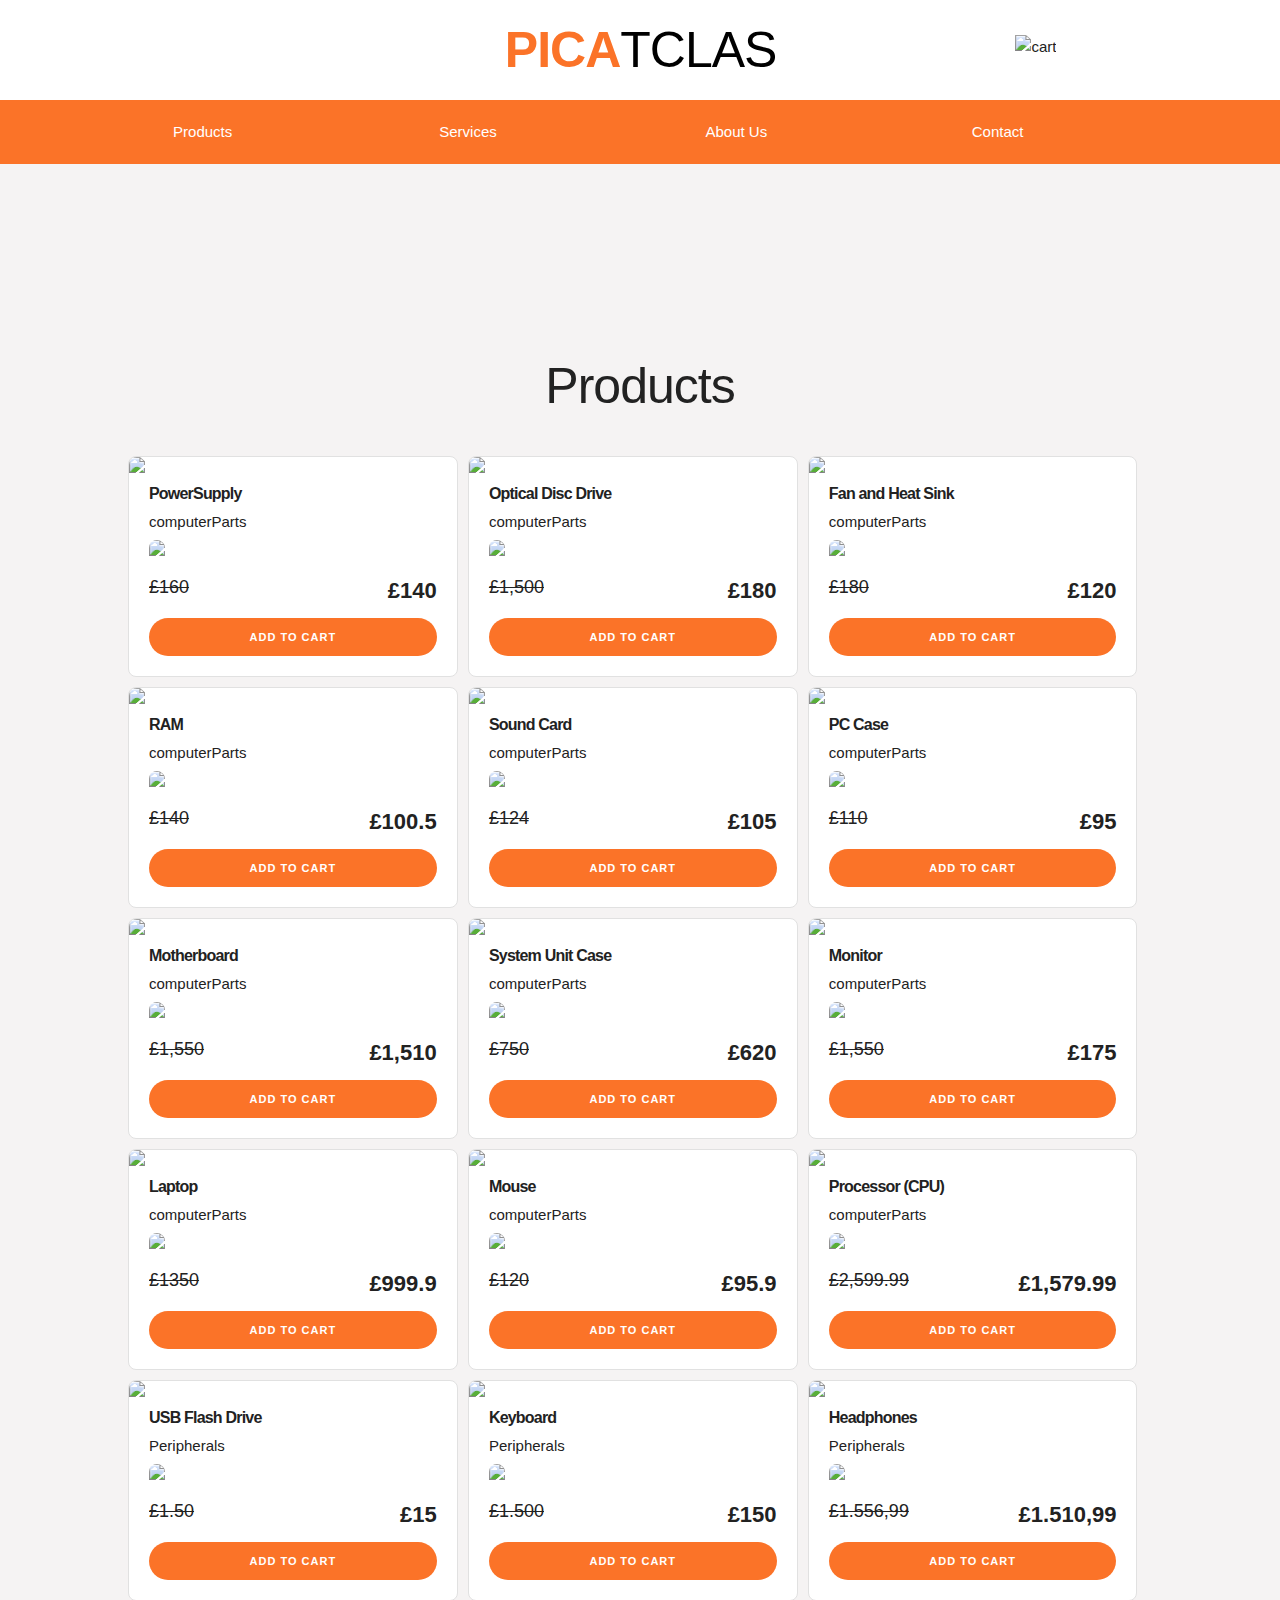
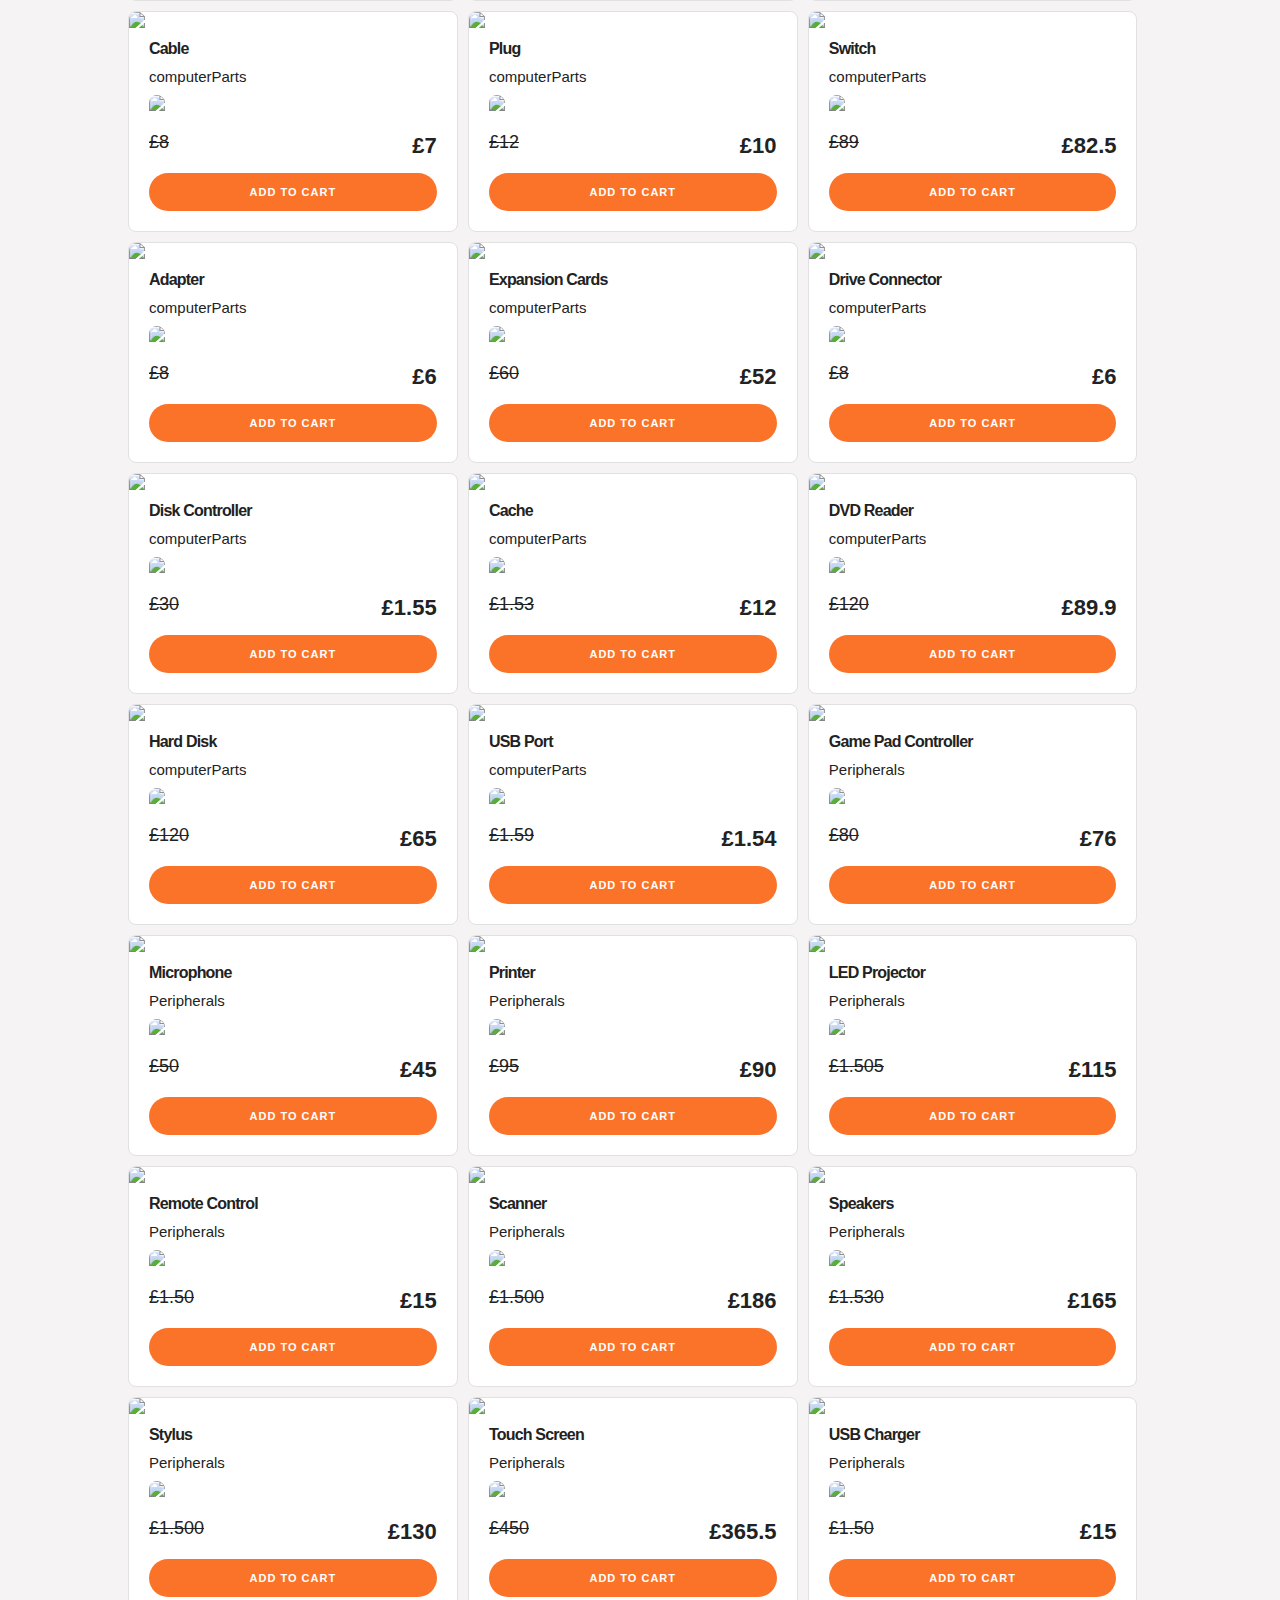
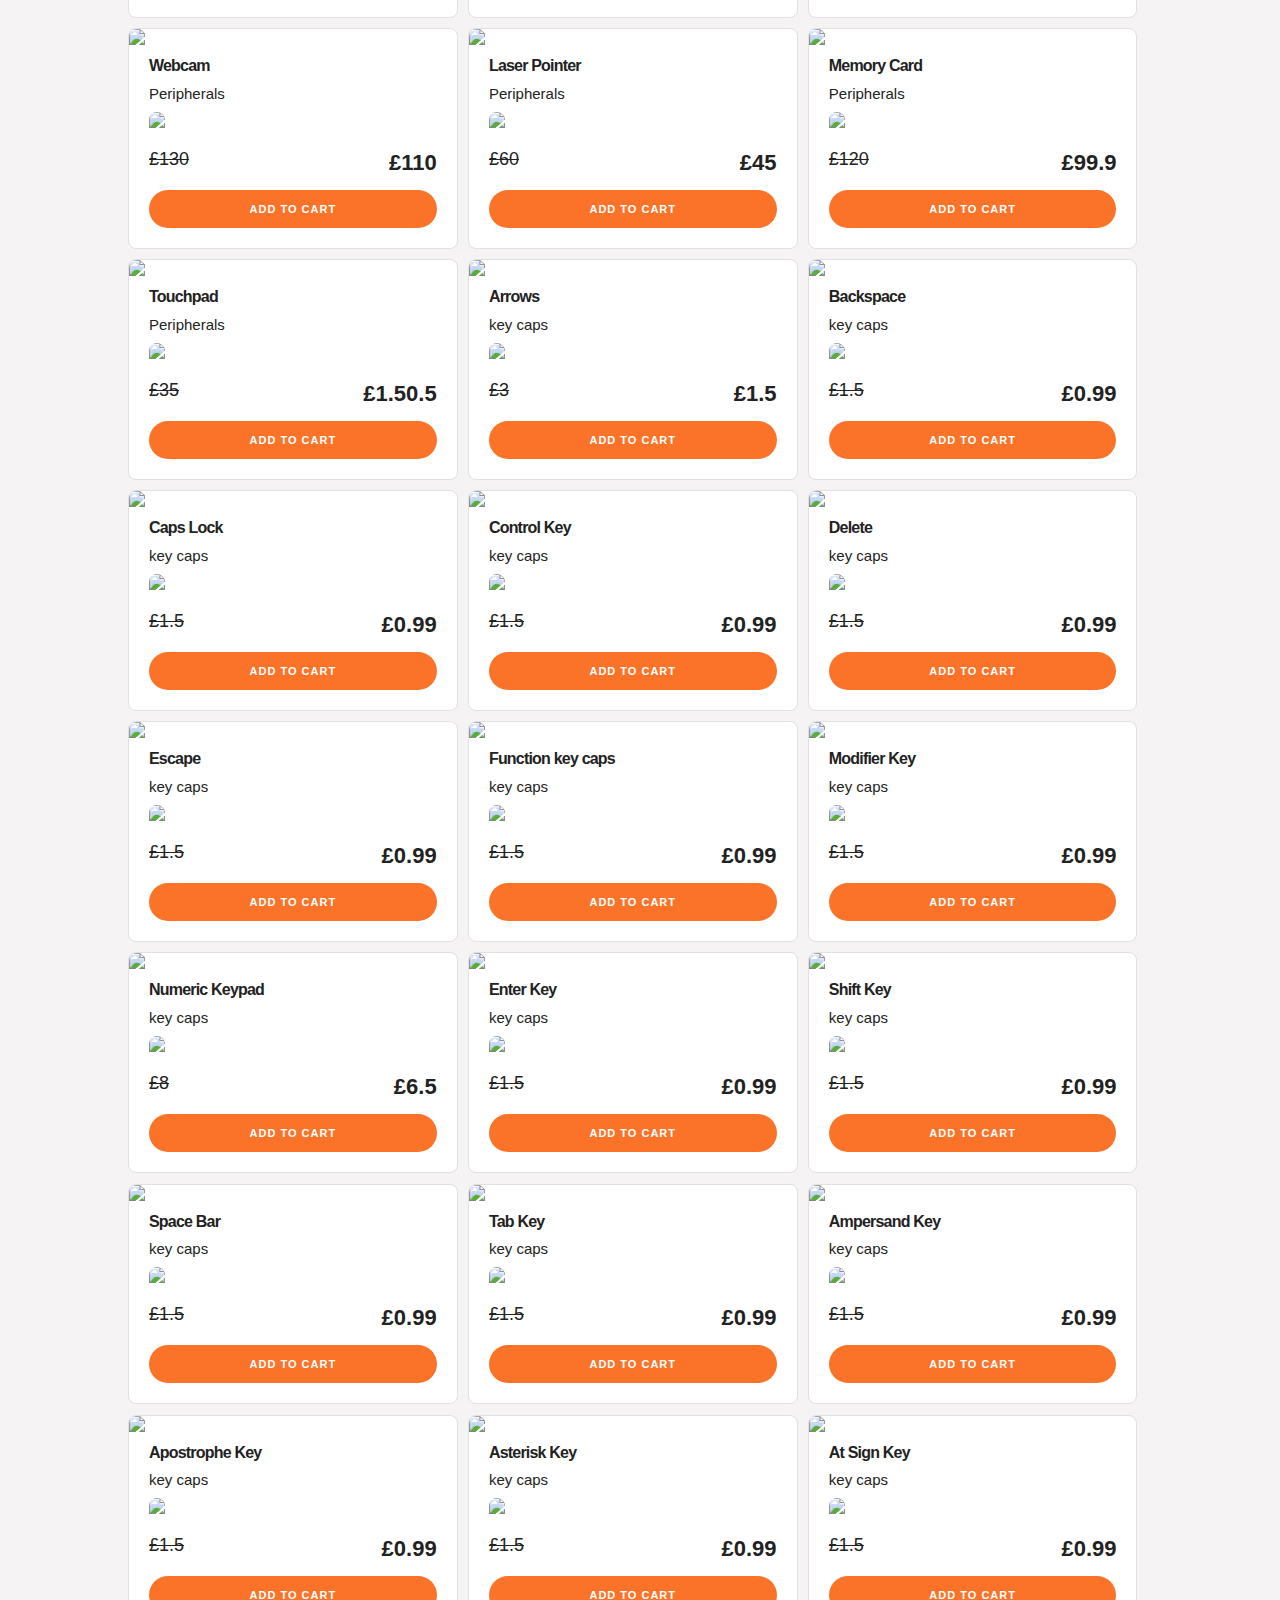
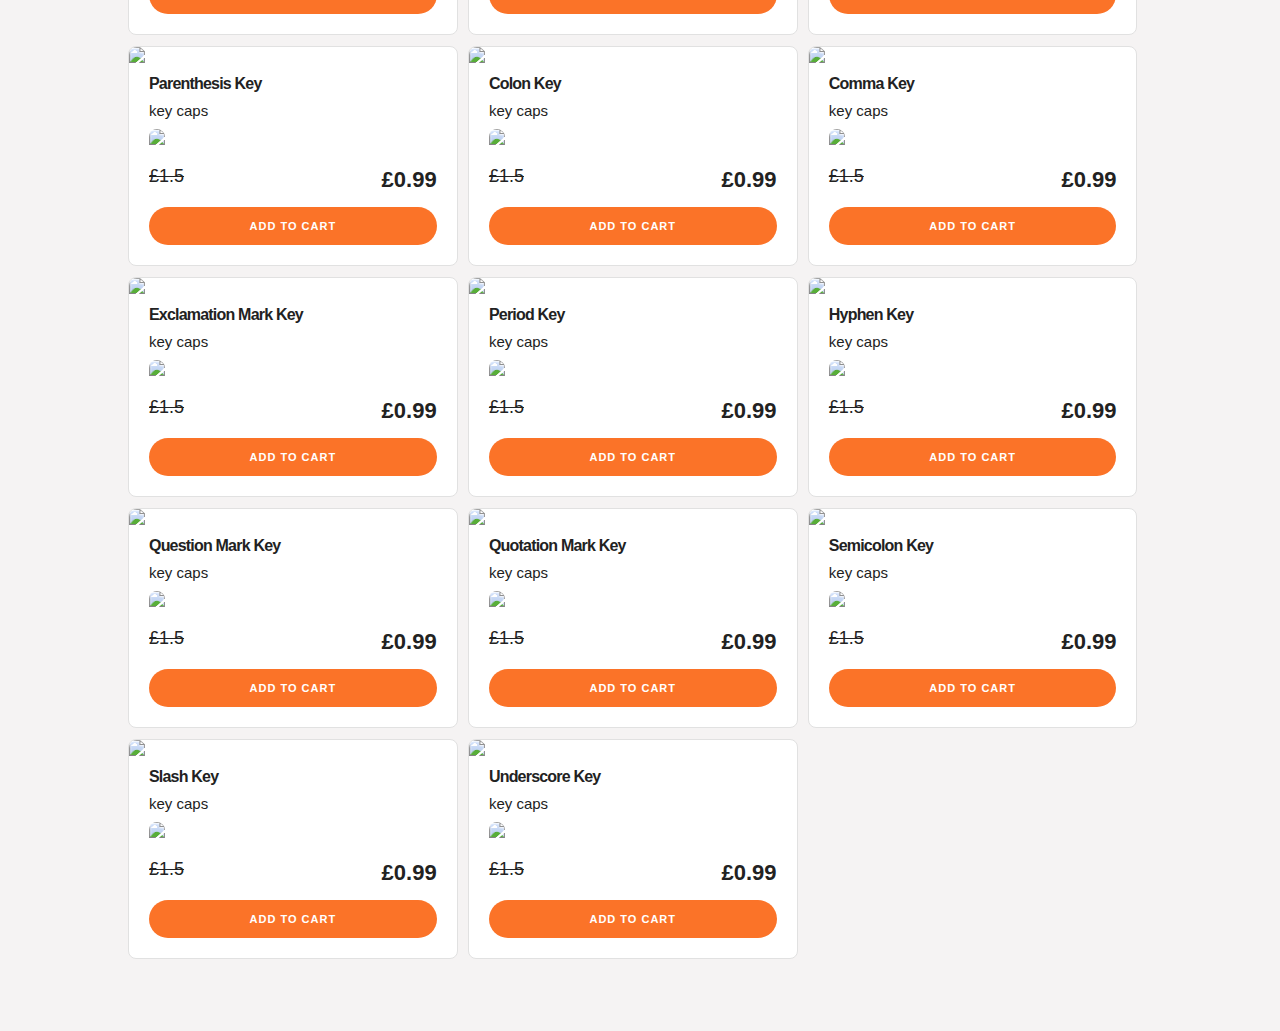
==== index.html @ 4bae9b16 "First commit" ====
<!DOCTYPE html>
<html lang="en">

<head>
    <meta charset="UTF-8">
    <meta name="viewport" content="width=device-width, initial-scale=1.0">
    <meta http-equiv="X-UA-Compatible" content="ie=edge">
    <title>PICATCLAS</title>
    <link rel="stylesheet" href="css/normalize.css">
    <link rel="stylesheet" href="css/skeleton.css">
    <link rel="stylesheet" href="css/custom.css">
    <link rel="shortcut icon" href="/img/logo-blank.png" type="image/x-icon">
</head>

<body>
    <header id="header" class="header">
        <div class="container">
            <div class="row">
                <div class="four columns">
                    <a href="#">
                        <h1><span class="bold">PICA</span>TCLAS</h1>
                    </a>
                </div>
                <div class="two columns u-pull-right">
                    <ul>
                        <li class="submenu">
                            <img src="img/cart.png" alt="cart" id="img-carrito" width="40px">
                            <div id="carrito">

                                <table id="lista-carrito" class="u-full-width">
                                    <caption>Cart</caption>
                                    <thead>
                                        <tr>
                                            <th>Image</th>
                                            <th>Name</th>
                                            <th>Price</th>
                                            <th>Quantity</th>
                                            <th>Total Price</th>
                                            <th></th>
                                        </tr>
                                    </thead>
                                    <tbody></tbody>
                                </table>

                                <a href="#" id="vaciar-carrito" class="button u-full-width">Empty Cart</a>
                            </div>
                        </li>
                    </ul>
                </div>
            </div>
        </div>
    </header>

    <div class="barra">
        <div class="container">
            <div class="row">
                <div class="three columns">
                    <a href="#" style="padding: 20%">Products</a>
                </div>
                <div class="three columns">
                    <a href="pages/services.html" style="padding: 20%">Services</a>
                </div>
                <div class="three columns">
                    <a href="pages/aboutUs.html" style="padding: 20%">About Us</a>
                </div>
                <div class="three columns">
                    <a href="pages/contact.html" style="padding: 20%">Contact</a>
                </div>
            </div>
        </div>
    </div>

    <div><img class="background" src="/img/bg.jpg" alt=""></div>
    <div><img class="background" src="/img/bg-bestsellers.png" alt=""></div>
    <div><img class="background" src="/img/bg-dual.png" alt=""></div>

    <div id="lista-cursos" class="container">
        <h1 id="encabezado" class="encabezado">Products</h1>
        <div class="cardContainer">
        </div>
    </div>
    <div>
        <a href="/pages/services.html">
            <img class="background" src="/img/bg-services.png" alt="">
        </a>
    </div>
    
    <div>
        <a href="/pages/aboutUs.html">
            <img class="background" src="/img/bg-aboutus.png" alt="">
        </a>
    </div>
    
    <div><img class="background" src="/img/bg-footer.png" alt=""></div>

    <script src="js/cards.js"></script>
    <script src="products.js"></script>
    <script src="js/app.js"></script>
</body>

</html>
---- css/skeleton.css ----
/*
* Skeleton V2.0.4
* Copyright 2014, Dave Gamache
* www.getskeleton.com
* Free to use under the MIT license.
* http://www.opensource.org/licenses/mit-license.php
* 12/29/2014
*/


/* Table of contents
––––––––––––––––––––––––––––––––––––––––––––––––––
- Grid
- Base Styles
- Typography
- Links
- Buttons
- Forms
- Lists
- Code
- Tables
- Spacing
- Utilities
- Clearing
- Media Queries
*/


/* Grid
–––––––––––––––––––––––––––––––––––––––––––––––––– */
.container {
  position: relative;
  width: 100%;
  max-width: 1100px;
  margin: 0 auto;
  padding: 0 20px;
  box-sizing: border-box;
}

.column,
.columns {
  width: 100%;
  float: left;
  box-sizing: border-box;
}

/* For devices larger than 400px */
@media (min-width: 400px) {
  .container {
    width: 85%;
    padding: 0;
  }
}

/* For devices larger than 550px */
@media (min-width: 550px) {
  .container {
    width: 80%;
  }

  .column,
  .columns {
    margin-left: 4%;
  }

  .column:first-child,
  .columns:first-child {
    margin-left: 0;
  }

  .one.column,
  .one.columns {
    width: 4.66666666667%;
  }

  .two.columns {
    width: 13.3333333333%;
  }

  .three.columns {
    width: 22%;
  }

  .four.columns {
    width: 30.6666666667%;
  }

  .five.columns {
    width: 39.3333333333%;
  }

  .six.columns {
    width: 48%;
  }

  .seven.columns {
    width: 56.6666666667%;
  }

  .eight.columns {
    width: 65.3333333333%;
  }

  .nine.columns {
    width: 74.0%;
  }

  .ten.columns {
    width: 82.6666666667%;
  }

  .eleven.columns {
    width: 91.3333333333%;
  }

  .twelve.columns {
    width: 100%;
    margin-left: 0;
  }

  .one-third.column {
    width: 30.6666666667%;
  }

  .two-thirds.column {
    width: 65.3333333333%;
  }

  .one-half.column {
    width: 48%;
  }

  /* Offsets */
  .offset-by-one.column,
  .offset-by-one.columns {
    margin-left: 8.66666666667%;
  }

  .offset-by-two.column,
  .offset-by-two.columns {
    margin-left: 17.3333333333%;
  }

  .offset-by-three.column,
  .offset-by-three.columns {
    margin-left: 26%;
  }

  .offset-by-four.column,
  .offset-by-four.columns {
    margin-left: 34.6666666667%;
  }

  .offset-by-five.column,
  .offset-by-five.columns {
    margin-left: 43.3333333333%;
  }

  .offset-by-six.column,
  .offset-by-six.columns {
    margin-left: 52%;
  }

  .offset-by-seven.column,
  .offset-by-seven.columns {
    margin-left: 60.6666666667%;
  }

  .offset-by-eight.column,
  .offset-by-eight.columns {
    margin-left: 69.3333333333%;
  }

  .offset-by-nine.column,
  .offset-by-nine.columns {
    margin-left: 78.0%;
  }

  .offset-by-ten.column,
  .offset-by-ten.columns {
    margin-left: 86.6666666667%;
  }

  .offset-by-eleven.column,
  .offset-by-eleven.columns {
    margin-left: 95.3333333333%;
  }

  .offset-by-one-third.column,
  .offset-by-one-third.columns {
    margin-left: 34.6666666667%;
  }

  .offset-by-two-thirds.column,
  .offset-by-two-thirds.columns {
    margin-left: 69.3333333333%;
  }

  .offset-by-one-half.column,
  .offset-by-one-half.columns {
    margin-left: 52%;
  }

}


/* Base Styles
–––––––––––––––––––––––––––––––––––––––––––––––––– */
/* NOTE
html is set to 62.5% so that all the REM measurements throughout Skeleton
are based on 10px sizing. So basically 1.5rem = 15px :) */
html {
  font-size: 62.5%;
}

body {
  font-size: 1.5em;
  /* currently ems cause chrome bug misinterpreting rems on body element */
  line-height: 1.6;
  font-weight: 400;
  font-family: "Raleway", "HelveticaNeue", "Helvetica Neue", Helvetica, Arial, sans-serif;
  color: #222;
}


/* Typography
–––––––––––––––––––––––––––––––––––––––––––––––––– */
h1,
h2,
h3,
h4,
h5,
h6 {
  margin-top: 0;
  margin-bottom: 2rem;
  font-weight: 300;
}

h1 {
  font-size: 4.0rem;
  line-height: 1.2;
  letter-spacing: -.1rem;
}

h2 {
  font-size: 3.6rem;
  line-height: 1.25;
  letter-spacing: -.1rem;
}

h3 {
  font-size: 3.0rem;
  line-height: 1.3;
  letter-spacing: -.1rem;
}

h4 {
  font-size: 2.4rem;
  line-height: 1.35;
  letter-spacing: -.08rem;
}

h5 {
  font-size: 1.8rem;
  line-height: 1.5;
  letter-spacing: -.05rem;
}

h6 {
  font-size: 1.5rem;
  line-height: 1.6;
  letter-spacing: 0;
}

/* Larger than phablet */
@media (min-width: 550px) {
  h1 {
    font-size: 5.0rem;
  }

  h2 {
    font-size: 4.2rem;
  }

  h3 {
    font-size: 3.6rem;
  }

  h4 {
    font-size: 3.0rem;
  }

  h5 {
    font-size: 2.4rem;
  }

  h6 {
    font-size: 1.5rem;
  }
}

p {
  margin-top: 0;
}


/* Links
–––––––––––––––––––––––––––––––––––––––––––––––––– */
a {
  color: #ffffff;
  text-decoration: none;
}

a:hover {
  color: #ffffff;
}


/* Buttons
–––––––––––––––––––––––––––––––––––––––––––––––––– */
.button,
button,
input[type="submit"],
input[type="reset"],
input[type="button"] {
  display: inline-block;
  height: 38px;
  padding: 0 30px;
  color: #555;
  text-align: center;
  font-size: 11px;
  font-weight: 600;
  line-height: 38px;
  letter-spacing: .1rem;
  text-transform: uppercase;
  text-decoration: none;
  white-space: nowrap;
  background-color: transparent;
  border-radius: 4px;
  border: 1px solid #bbb;
  cursor: pointer;
  box-sizing: border-box;
}

.button:hover,
button:hover,
input[type="submit"]:hover,
input[type="reset"]:hover,
input[type="button"]:hover,
.button:focus,
button:focus,
input[type="submit"]:focus,
input[type="reset"]:focus,
input[type="button"]:focus {
  color: #333;
  border-color: #888;
  outline: 0;
}

.button.button-primary,
button.button-primary,
input[type="submit"].button-primary,
input[type="reset"].button-primary,
input[type="button"].button-primary {
  color: #FFF;
  background-color: #33C3F0;
  border-color: #33C3F0;
}

.button.button-primary:hover,
button.button-primary:hover,
input[type="submit"].button-primary:hover,
input[type="reset"].button-primary:hover,
input[type="button"].button-primary:hover,
.button.button-primary:focus,
button.button-primary:focus,
input[type="submit"].button-primary:focus,
input[type="reset"].button-primary:focus,
input[type="button"].button-primary:focus {
  color: #FFF;
  background-color: #1EAEDB;
  border-color: #1EAEDB;
}


/* Forms
–––––––––––––––––––––––––––––––––––––––––––––––––– */
input[type="email"],
input[type="number"],
input[type="search"],
input[type="text"],
input[type="tel"],
input[type="url"],
input[type="password"],
textarea,
select {
  height: 38px;
  padding: 6px 10px;
  /* The 6px vertically centers text on FF, ignored by Webkit */
  background-color: #fff;
  border: 1px solid #D1D1D1;
  border-radius: 4px;
  box-shadow: none;
  box-sizing: border-box;
}

/* Removes awkward default styles on some inputs for iOS */
input[type="email"],
input[type="number"],
input[type="search"],
input[type="text"],
input[type="tel"],
input[type="url"],
input[type="password"],
textarea {
  -webkit-appearance: none;
  -moz-appearance: none;
  appearance: none;
}

textarea {
  min-height: 65px;
  padding-top: 6px;
  padding-bottom: 6px;
}

input[type="email"]:focus,
input[type="number"]:focus,
input[type="search"]:focus,
input[type="text"]:focus,
input[type="tel"]:focus,
input[type="url"]:focus,
input[type="password"]:focus,
textarea:focus,
select:focus {
  border: 1px solid #33C3F0;
  outline: 0;
}

label,
legend {
  display: block;
  margin-bottom: .5rem;
  font-weight: 600;
}

fieldset {
  padding: 0;
  border-width: 0;
}

input[type="checkbox"],
input[type="radio"] {
  display: inline;
}

label>.label-body {
  display: inline-block;
  margin-left: .5rem;
  font-weight: normal;
}


/* Lists
–––––––––––––––––––––––––––––––––––––––––––––––––– */
ul {
  list-style: circle inside;
}

ol {
  list-style: decimal inside;
}

ol,
ul {
  padding-left: 0;
  margin-top: 0;
}

ul ul,
ul ol,
ol ol,
ol ul {
  margin: 1.5rem 0 1.5rem 3rem;
  font-size: 90%;
}

li {
  margin-bottom: 1rem;
}


/* Code
–––––––––––––––––––––––––––––––––––––––––––––––––– */
code {
  padding: .2rem .5rem;
  margin: 0 .2rem;
  font-size: 90%;
  white-space: nowrap;
  background: #F1F1F1;
  border: 1px solid #E1E1E1;
  border-radius: 4px;
}

pre>code {
  display: block;
  padding: 1rem 1.5rem;
  white-space: pre;
}


/* Tables
–––––––––––––––––––––––––––––––––––––––––––––––––– */
th,
td {
  padding: 12px 15px;
  text-align: left;
  border-bottom: 1px solid #E1E1E1;
}

th:first-child,
td:first-child {
  padding-left: 0;
}

th:last-child,
td:last-child {
  padding-right: 0;
}


/* Spacing
–––––––––––––––––––––––––––––––––––––––––––––––––– */
button,
.button {
  margin-bottom: 1rem;
}

input,
textarea,
select,
fieldset {
  margin-bottom: 1.5rem;
}

pre,
blockquote,
dl,
figure,
table,
p,
ul,
ol,
form {
  margin-bottom: 2.5rem;
}


/* Utilities
–––––––––––––––––––––––––––––––––––––––––––––––––– */
.u-full-width {
  width: 100%;
  box-sizing: border-box;
}

.u-max-full-width {
  max-width: 100%;
  box-sizing: border-box;
}

.u-pull-right {
  float: right;
}

.u-pull-left {
  float: left;
}


/* Misc
–––––––––––––––––––––––––––––––––––––––––––––––––– */
hr {
  margin-top: 3rem;
  margin-bottom: 3.5rem;
  border-width: 0;
  border-top: 1px solid #E1E1E1;
}


/* Clearing
–––––––––––––––––––––––––––––––––––––––––––––––––– */

/* Self Clearing Goodness */
.container:after,
.row:after,
.u-cf {
  content: "";
  display: table;
  clear: both;
}

.cardContainer {
  display: flex;
  flex-wrap: wrap;
  gap: 1%;
}

/* Media Queries
–––––––––––––––––––––––––––––––––––––––––––––––––– */
/*
Note: The best way to structure the use of media queries is to create the queries
near the relevant code. For example, if you wanted to change the styles for buttons
on small devices, paste the mobile query code up in the buttons section and style it
there.
*/


/* Larger than mobile */
@media (min-width: 400px) {}

/* Larger than phablet (also point when grid becomes active) */
@media (min-width: 550px) {}

/* Larger than tablet */
@media (min-width: 750px) {}

/* Larger than desktop */
@media (min-width: 1000px) {}

/* Larger than Desktop HD */
@media (min-width: 1200px) {}
---- css/custom.css ----
:root {
    --main: #FB7328;
}

html {
    font-size: 62.5%;
}

body {
    background-color: #f5f3f3
}

h1 {
    text-align: center;
}

h2 {
    font-size: 3rem;
}

h4 {
    font-size: 16px;
    font-weight: 700;
}

header {
    padding: 20px 0 0 0;
    background: white;
    text-align: center;
}

input,
textarea {
    width: 100%;
    padding: 10px;
    border: 1px solid #ccc;
    margin-bottom: 10px;
}

input[type="submit"] {
    background-color: #000;
    color: #fff;
    border: none;
    cursor: pointer;
}

@media (min-width: 750px) {
    header {
        text-align: left;
    }
}

.borrar-curso {
    background-color: var(--main);
    border-radius: 50%;
    padding: 5px 10px;
    text-decoration: none;
    color: white;
    font-weight: bold;
}

ul {
    list-style: none;
}

#hero {
    background-image: url(../img/hero.jpg);
    height: 350px;
    background-size: cover;
}

#encabezado {
    margin: 30px 0;
}

.submenu {
    position: relative;
}

.submenu #carrito {
    display: none;
}

header {
    position: sticky;
    top: 0;
    z-index: 2;
}

.barra {
    position: sticky;
    top: 100px;
    z-index: 1;
}

.submenu:hover #carrito {
    display: block;
    position: absolute;
    right: 0;

    top: 100%;
    z-index: 1;
    background-color: white;
    padding: 20px;
    min-height: 400px;
    min-width: 300px;
}

header h1 {
    margin-left: 120%;
    color: #000;
}

#lista-cursos {
    margin-top: 12rem;
}

#carrito:hover #carrito {
    display: block;
    position: absolute;
    right: 0;

    top: 100%;
    z-index: 1;
    background-color: white;
    padding: 20px;
    min-height: 400px;
    min-width: 300px;
}

.vacio {
    padding: 10px;
    background-color: crimson;
    text-align: center;
    border-radius: 10px;
    color: white;
}

.contenido-hero {
    margin-top: 80px;
    color: white;
}

.contenido-hero form {
    position: relative;
    margin-bottom: 0;
}

.contenido-hero form #buscador {
    height: 50px;
    margin-bottom: 0;
}

.contenido-hero form .submit-buscador {
    position: absolute;
    right: 0;
    top: 0;
    height: 100%;
    padding: 0;
    display: block;
    text-indent: -9999px;
    width: 50px;
    background-image: url(../img/lupa.png);
    background-position: right center;
    background-repeat: no-repeat;
    border: none;
}




.card {
    display: flex;
    flex-direction: column;
    justify-content: space-between;
}

.barra p {
    margin: 0;
    color: white;
}

#aboutUs-text {

    display: flex;
    flex-direction: column;
    align-items: center;
}

#aboutUs-text p {
    width: 75%;

}

.barra {
    padding: 20px 0;
    background: var(--main);
    /* Old browsers */
    background: var(--main);
    /* FF3.6-15 */
    background: var(--main);
    /* Chrome10-25,Safari5.1-6 */
    background: var(--main);
    /* W3C, IE10+, FF16+, Chrome26+, Opera12+, Safari7+ */
    filter: progid:DXImageTransform.Microsoft.gradient(startColorstr='#741d51', endColorstr='#e44e52', GradientType=1);
    /* IE6-9 */
}

.button-primary {
    background-color: var(--main) !important;
    border: var(--main);
    border-radius: 20px;
}

.icono {
    background-repeat: no-repeat;
    background-position: left center;
    padding-left: 60px;
    background-size: 30px;
    margin-bottom: 40px;
    text-align: center;
}

@media (min-width: 750px) {
    .icono {
        margin-bottom: 0;
    }
}

.icono1 {
    background-image: url(../img/icono1.png);
}

.icono2 {
    background-image: url(../img/icono2.png);
}

.icono3 {
    background-image: url(../img/icono3.png);
}

#lista-cursos .row {
    margin-bottom: 20px;
}

ul {
    margin: 0 !important;
    padding-top: 1.5rem;
}

.agregar-carrito {
    margin: 10px 0;
}

.bold {
    font-weight: bold;
    color: var(--main);
}

.card {
    text-align: center;
    border: 1px solid #e1e1e1;
    background: white;
    width: 32%;
    height: auto;
    margin-top: 1%;
    border-radius: 8px;
}

.card img {
    border-radius: 8px 8px 0px 0px;
}

@media (min-width: 550px) {
    .card {
        text-align: left;
    }
}

.info-card {
    padding: 10px 20px;
}

.info-card p,
.card h4 {
    margin-bottom: 5px;
}

.info-card .precio {
    text-decoration: line-through;
    font-size: 18px;
    margin-top: 10px;
}

.info-card .precio span {
    font-weight: 700;
    font-size: 22px;
}

.footer {
    margin-top: 40px;
    border-top: 1px solid #aaa;
    ;
    padding-top: 40px;
}

.footer .menu a {
    display: block;
    margin-bottom: 10px;
    text-decoration: none;
}

.background {
    height: auto;
    width: 100vw;
}
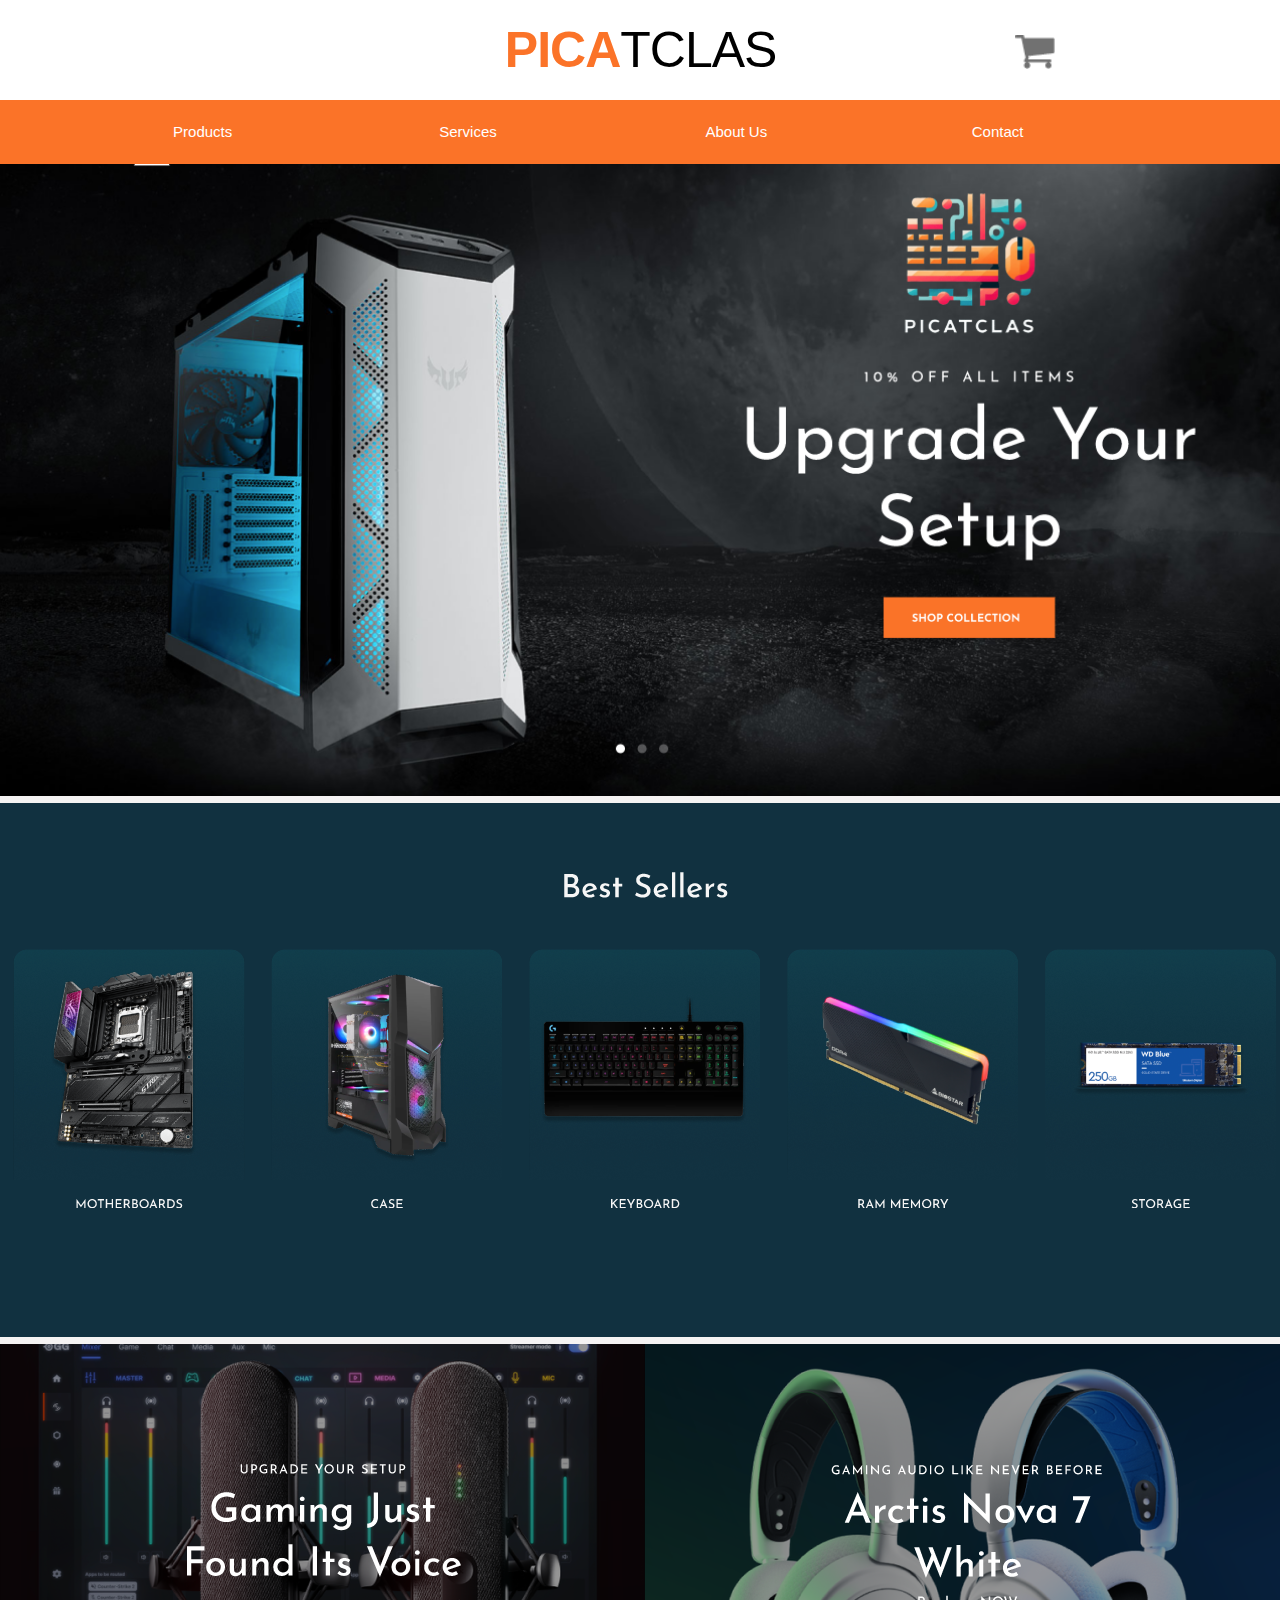
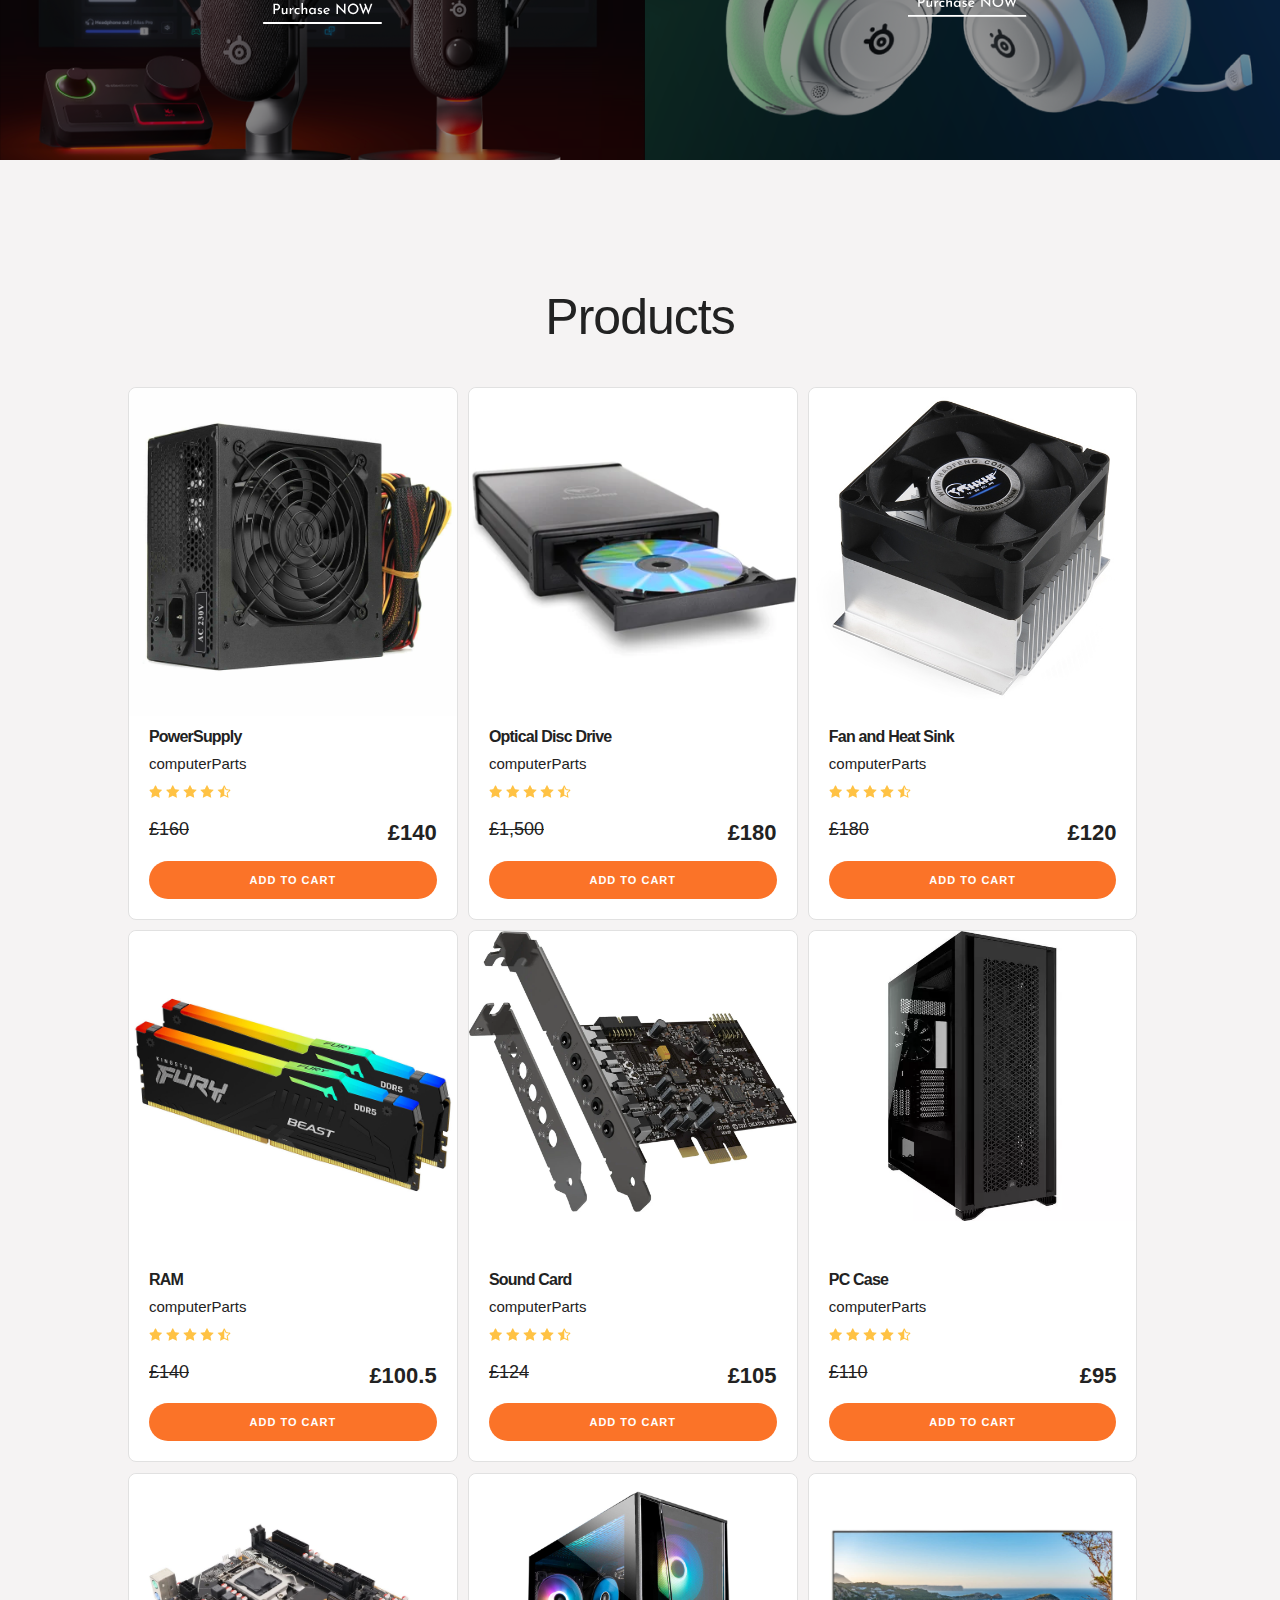
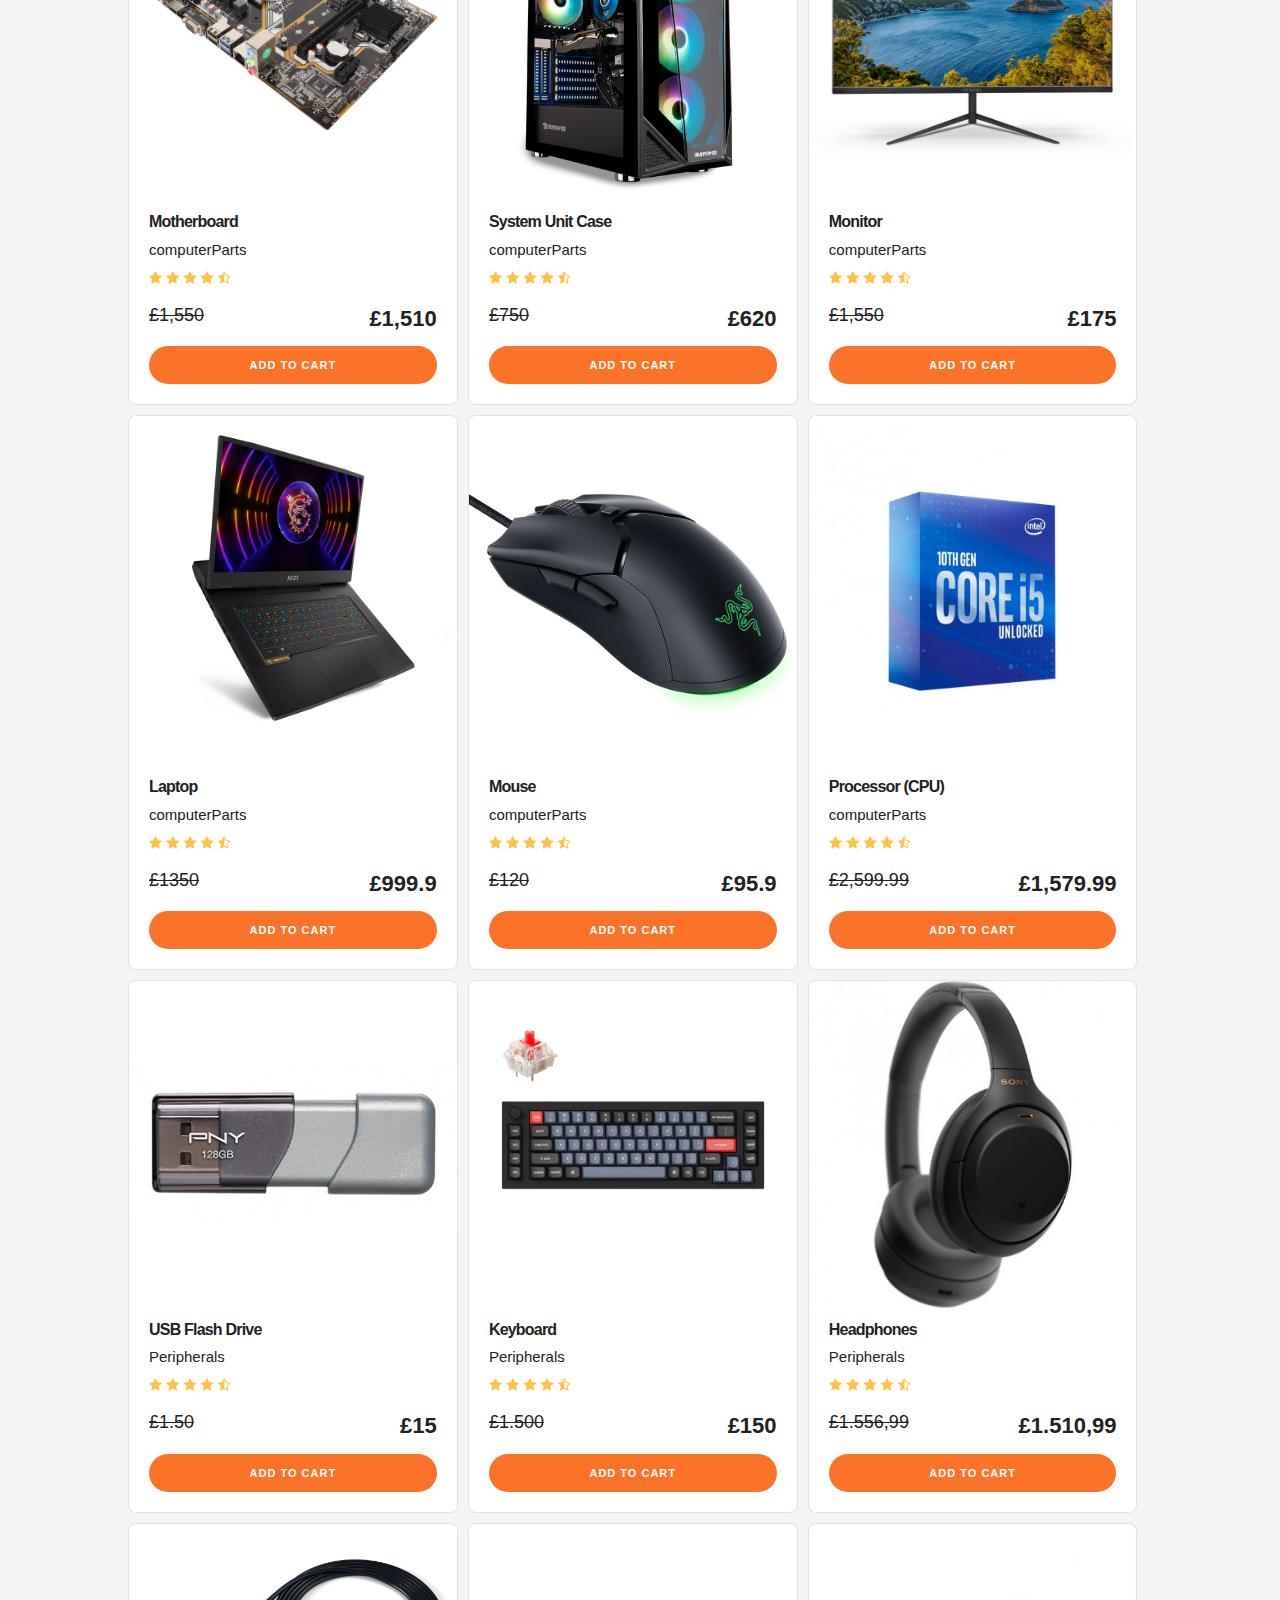
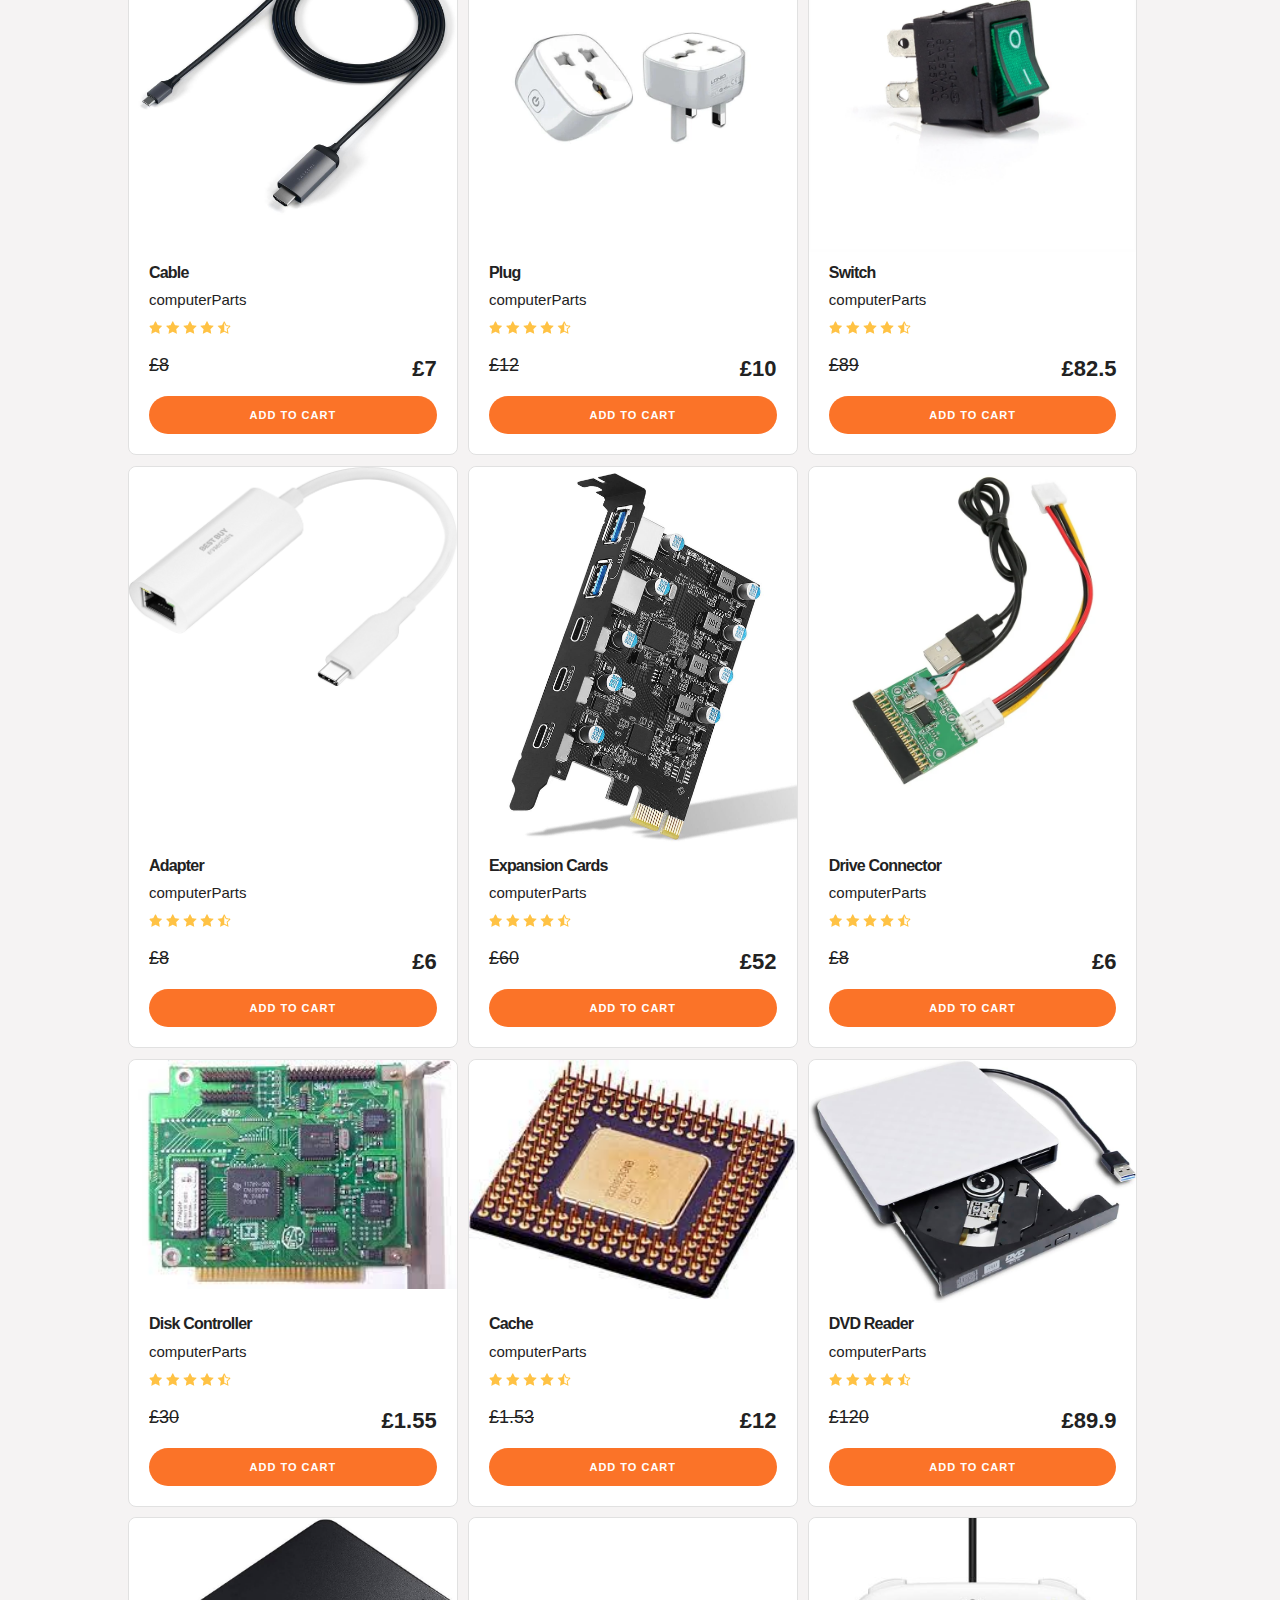
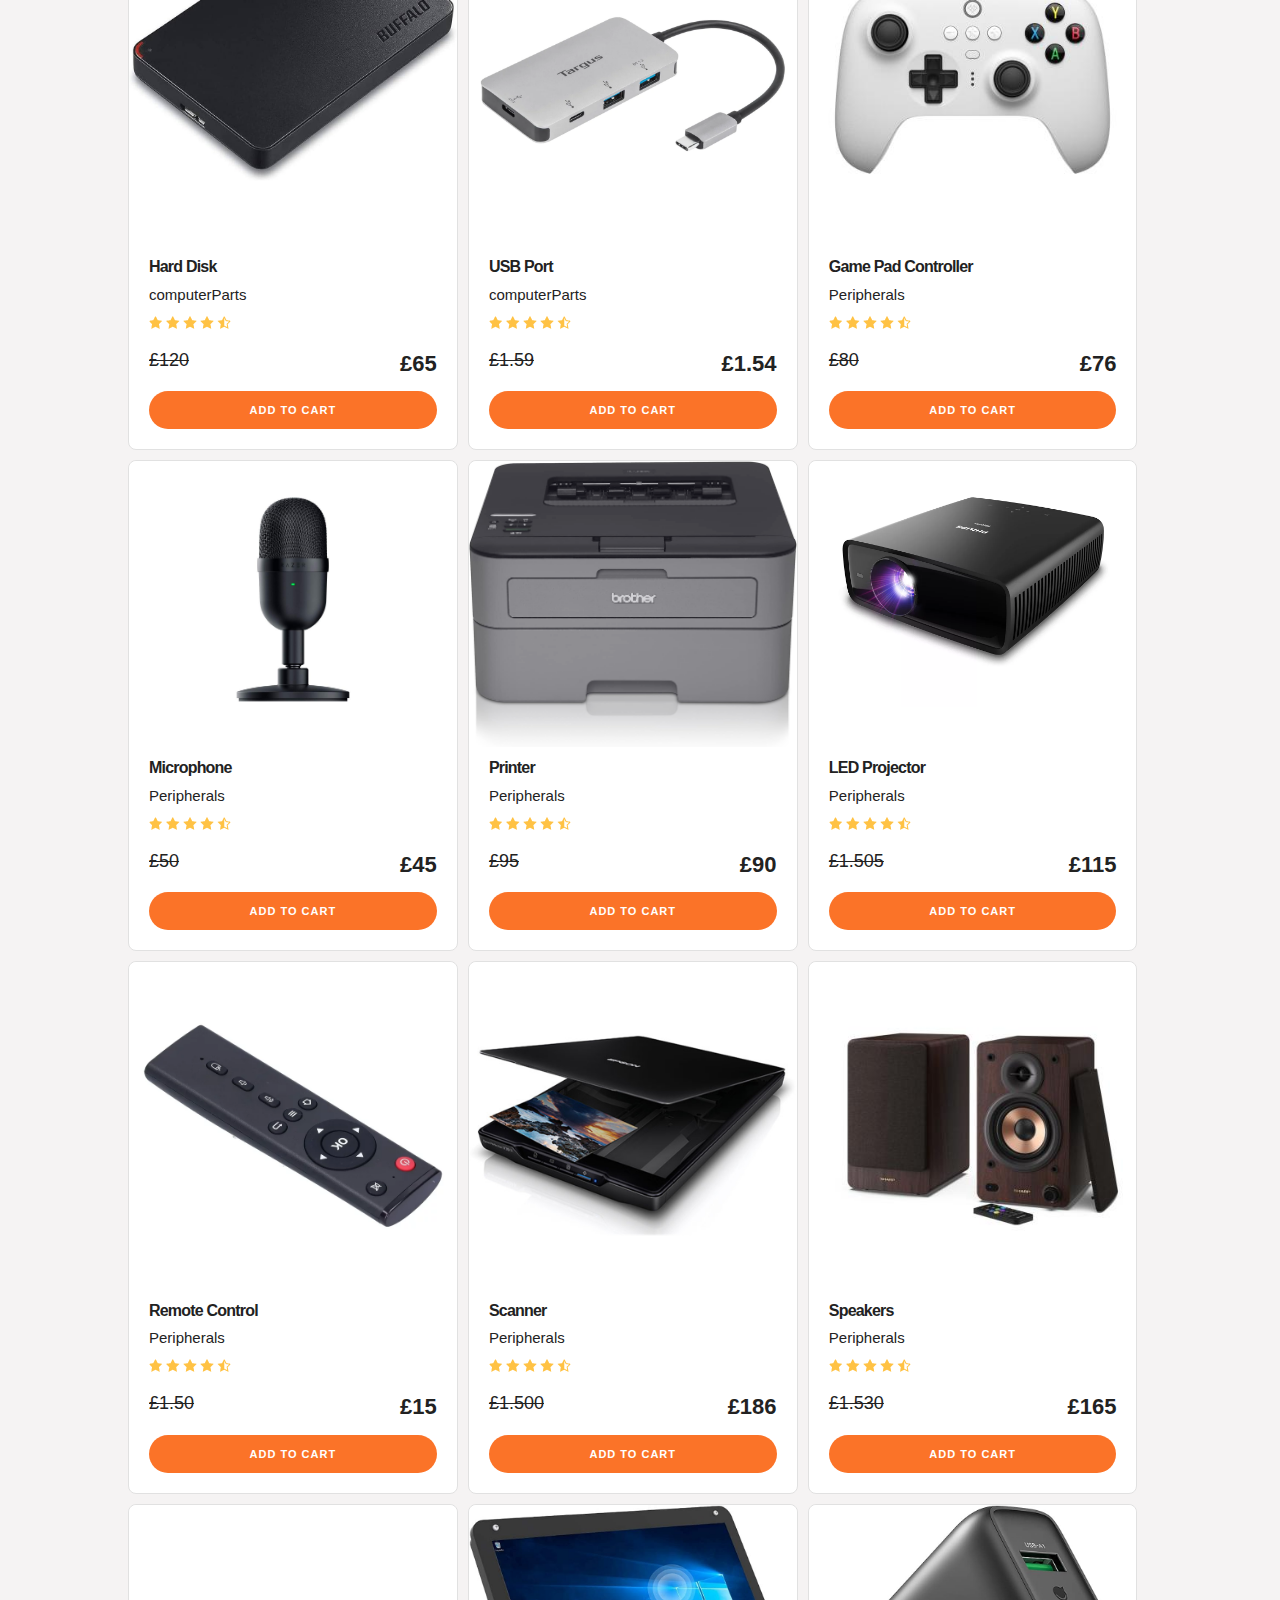
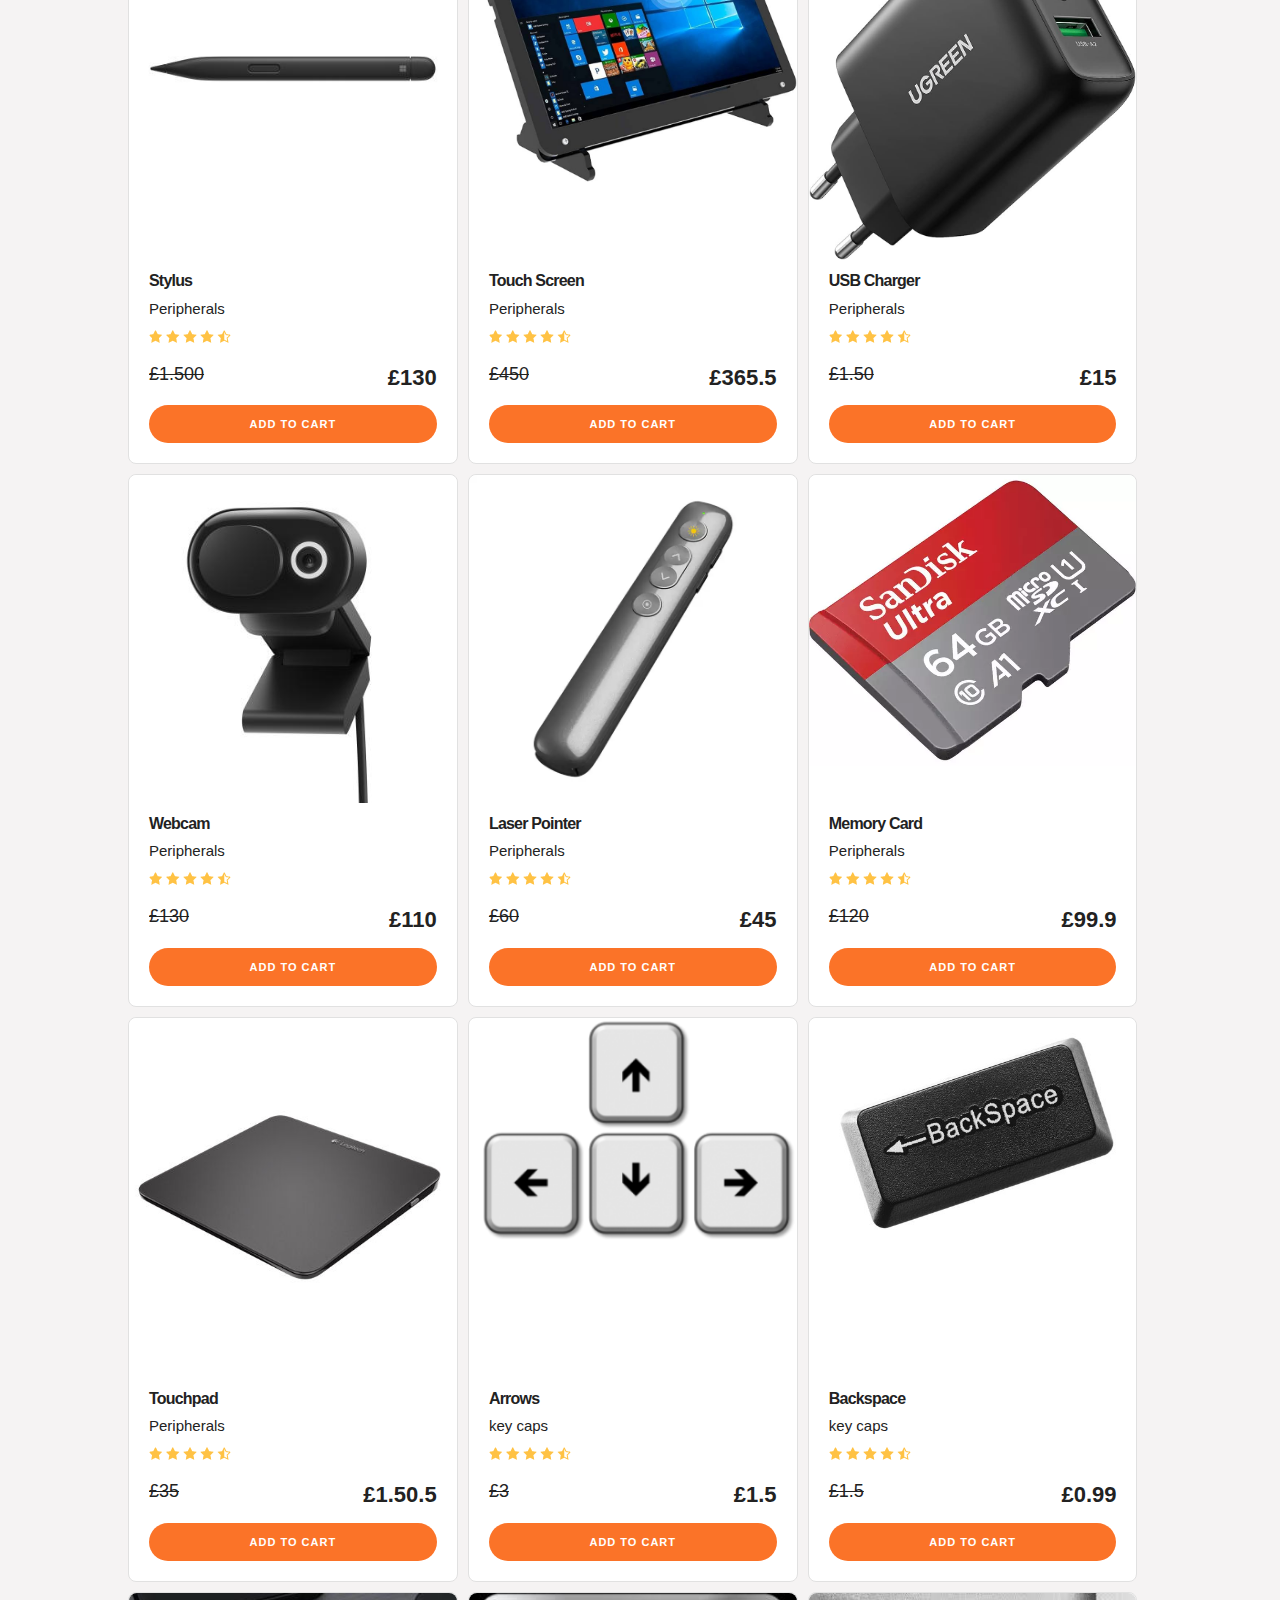
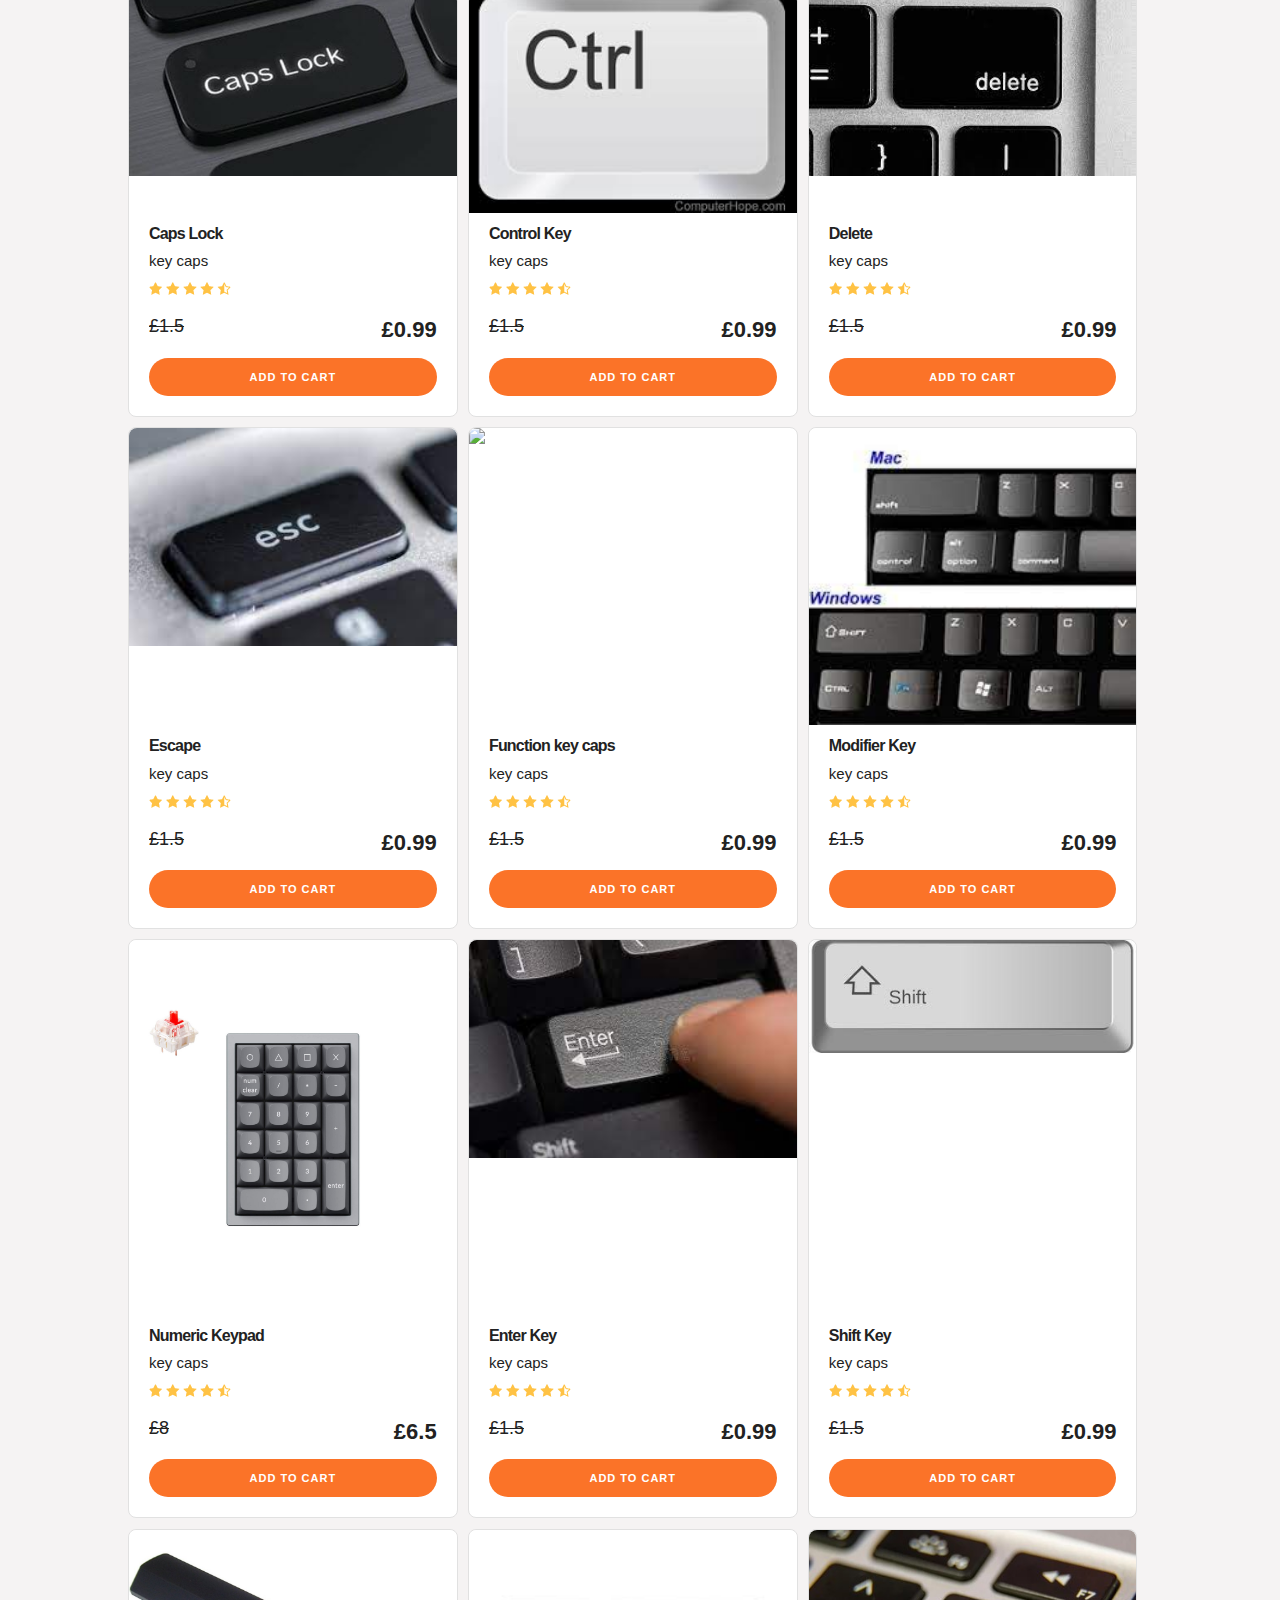
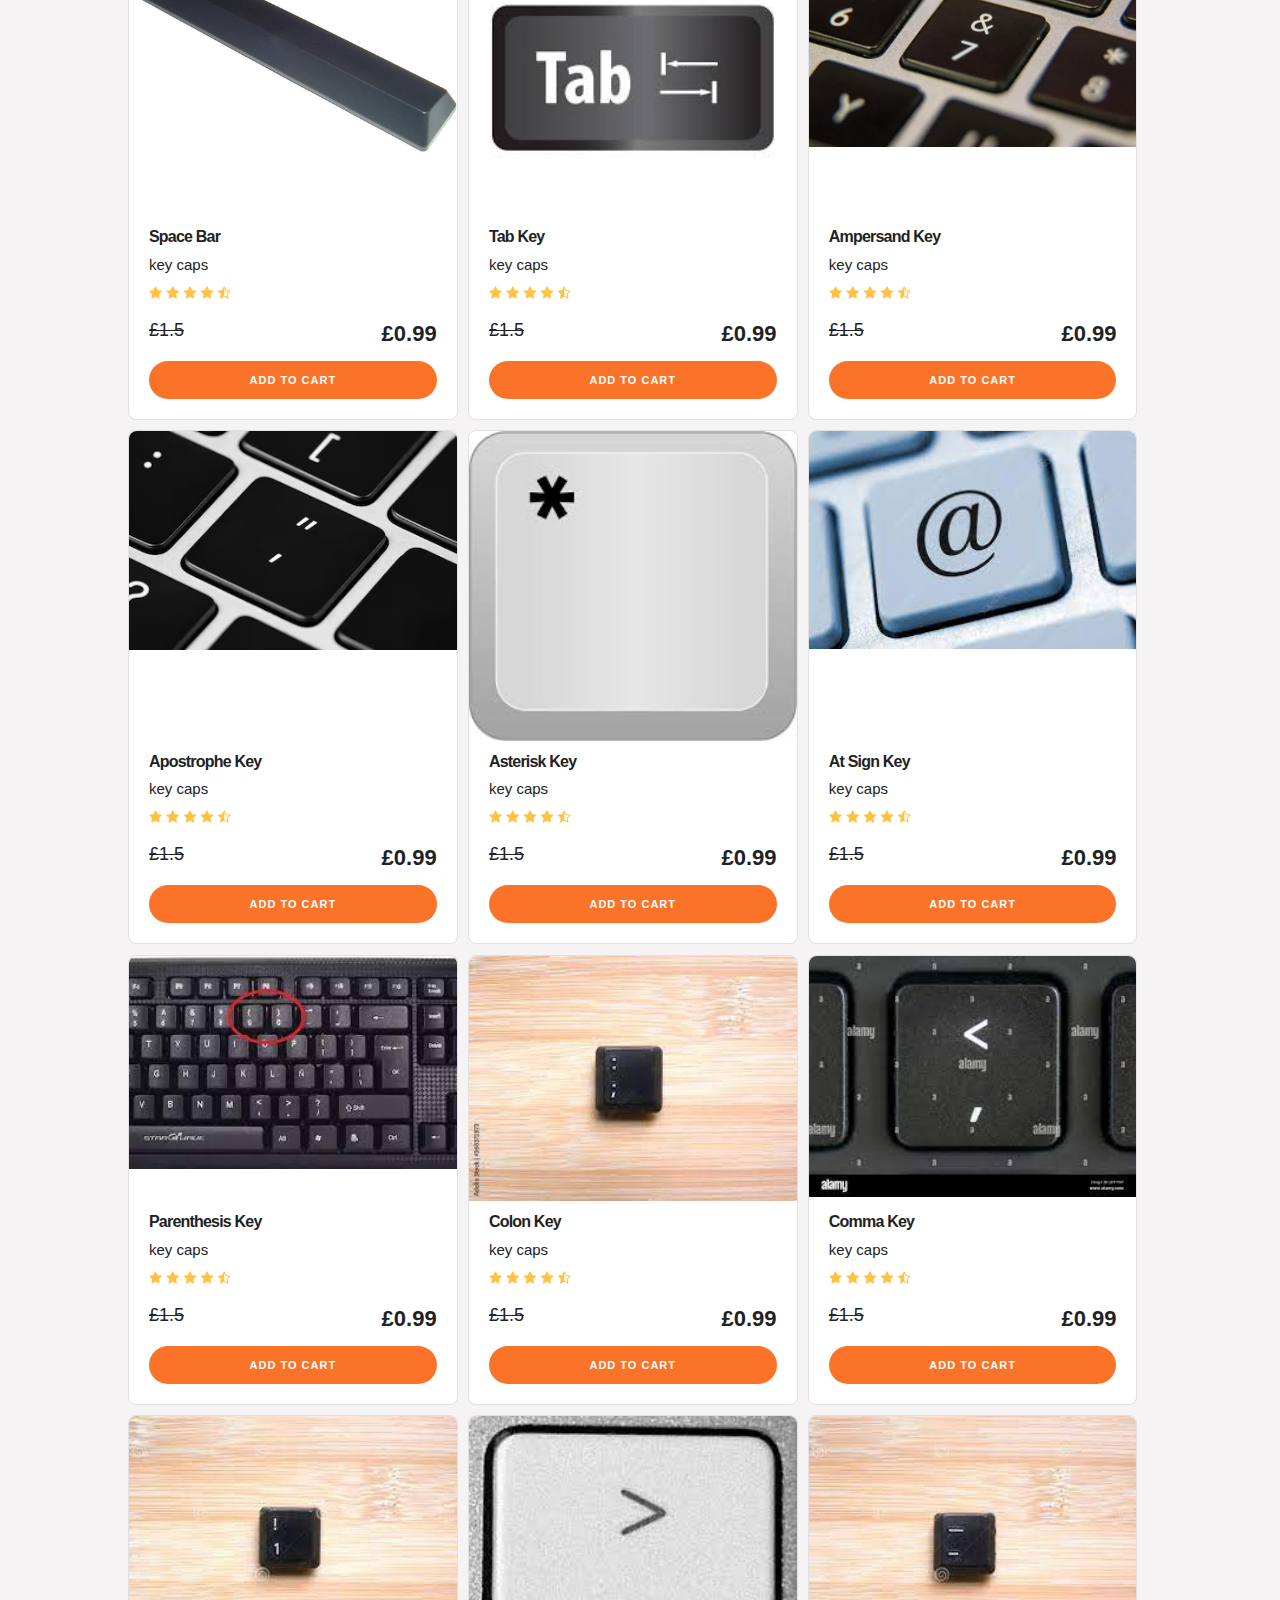
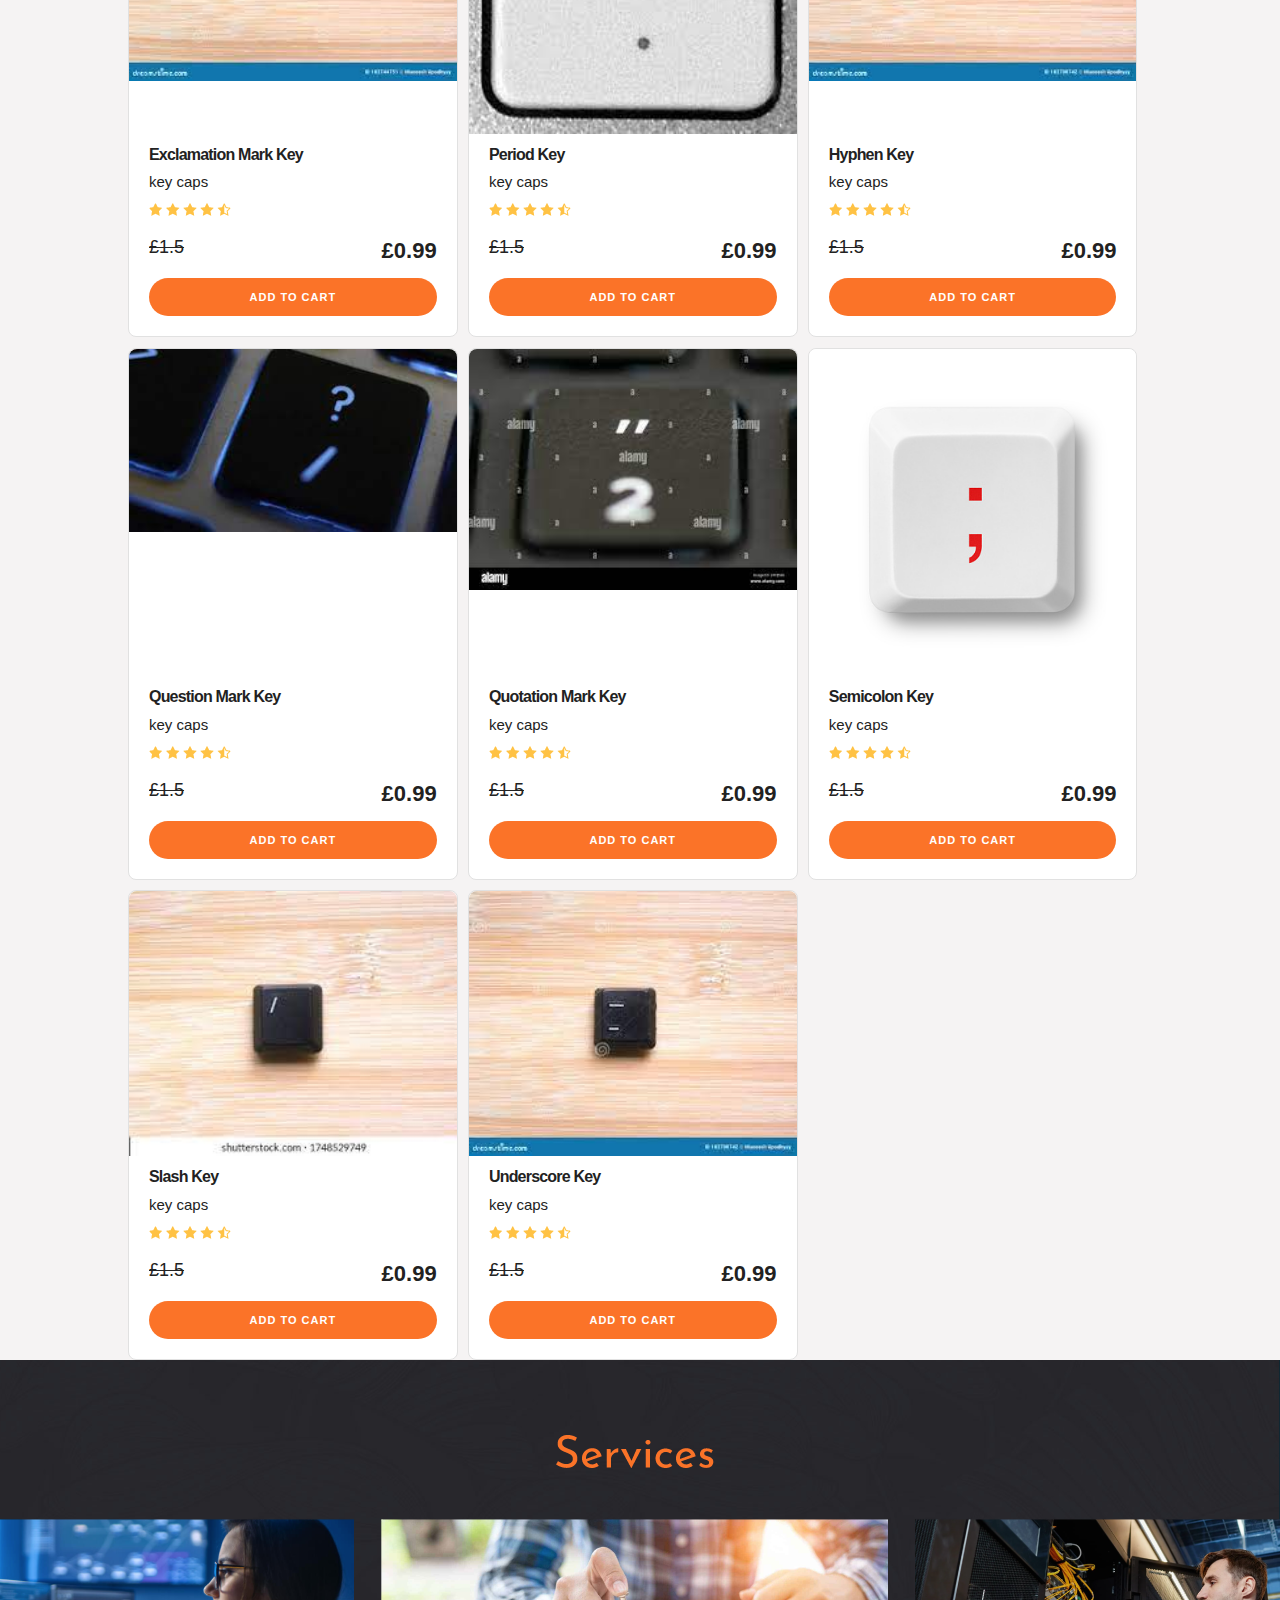
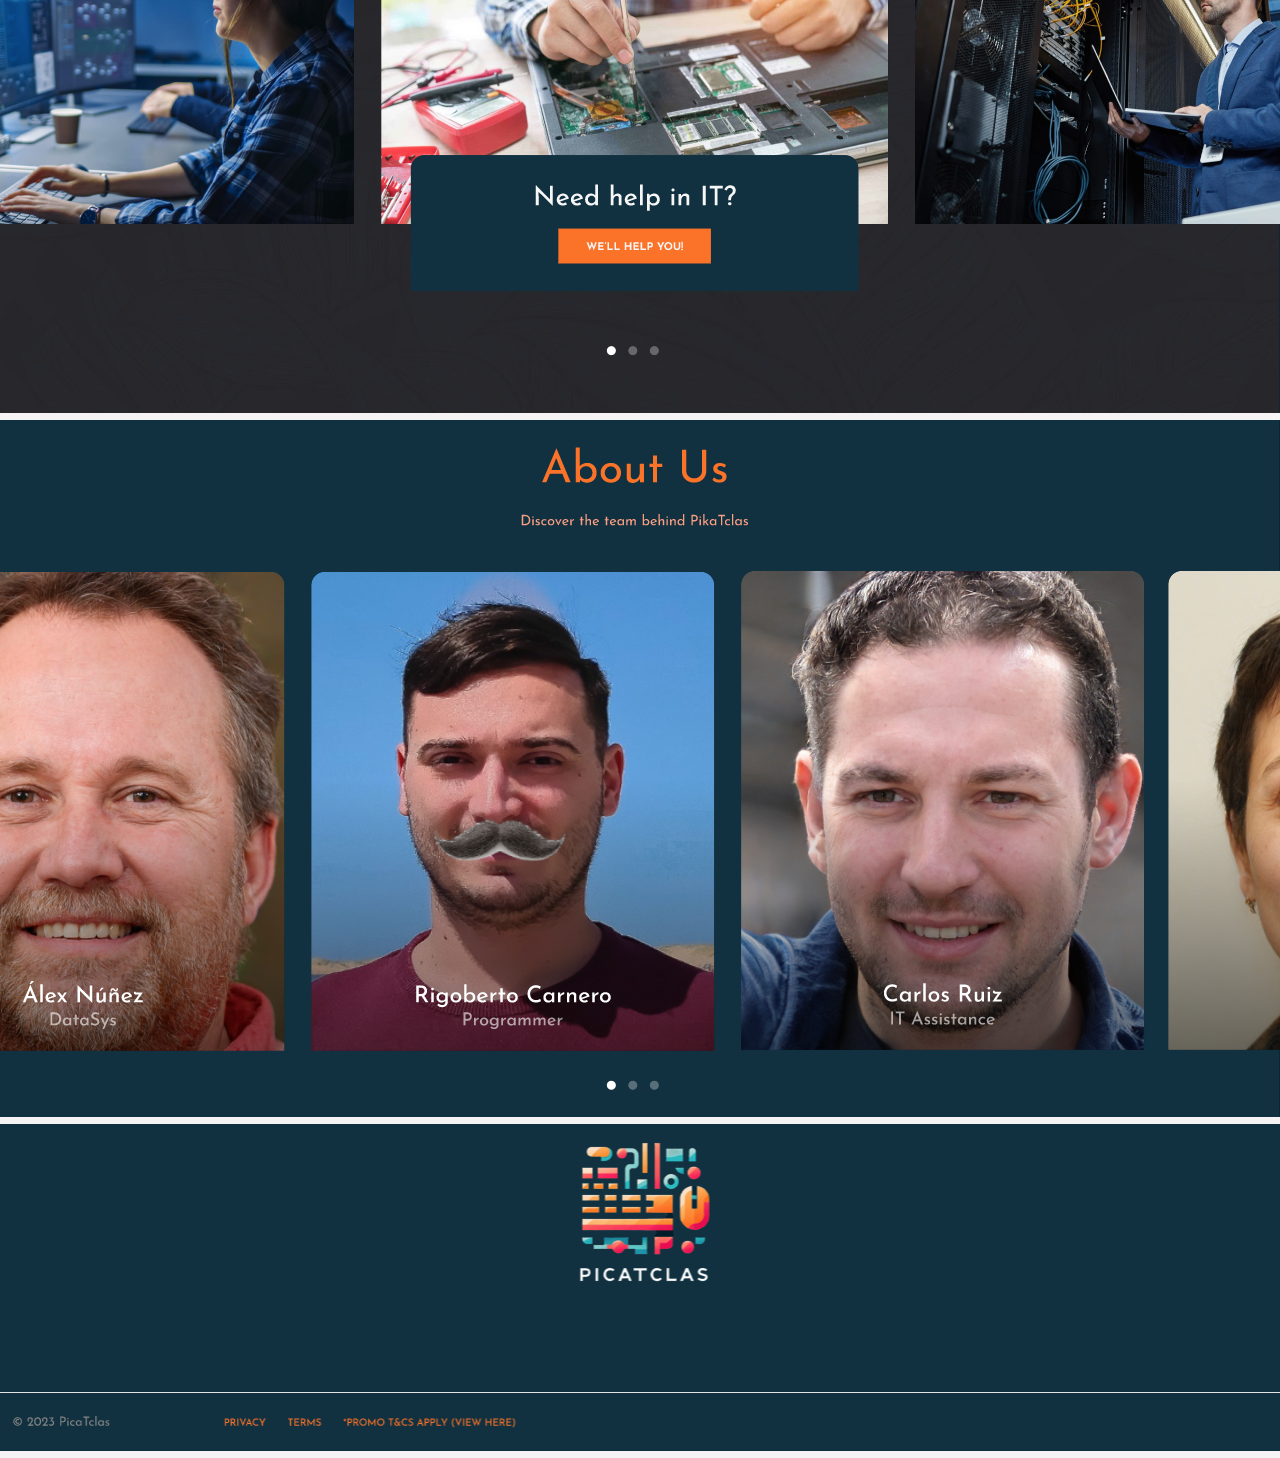
==== commit 6cf0fb00: "Hotfix3" ====
--- a/index.html
+++ b/index.html
@@ -70,9 +70,9 @@
         </div>
     </div>
 
-    <div><img class="background" src="/img/bg.jpg" alt=""></div>
-    <div><img class="background" src="/img/bg-bestsellers.png" alt=""></div>
-    <div><img class="background" src="/img/bg-dual.png" alt=""></div>
+    <div><img class="background" src="./img/bg.jpg" alt=""></div>
+    <div><img class="background" src="./img/bg-bestsellers.png" alt=""></div>
+    <div><img class="background" src="./img/bg-dual.png" alt=""></div>
 
     <div id="lista-cursos" class="container">
         <h1 id="encabezado" class="encabezado">Products</h1>
@@ -81,17 +81,17 @@
     </div>
     <div>
         <a href="/pages/services.html">
-            <img class="background" src="/img/bg-services.png" alt="">
+            <img class="background" src="./img/bg-services.png" alt="">
         </a>
     </div>
     
     <div>
         <a href="/pages/aboutUs.html">
-            <img class="background" src="/img/bg-aboutus.png" alt="">
+            <img class="background" src="./img/bg-aboutus.png" alt="">
         </a>
     </div>
     
-    <div><img class="background" src="/img/bg-footer.png" alt=""></div>
+    <div><img class="background" src="./img/bg-footer.png" alt=""></div>
 
     <script src="js/cards.js"></script>
     <script src="products.js"></script>
